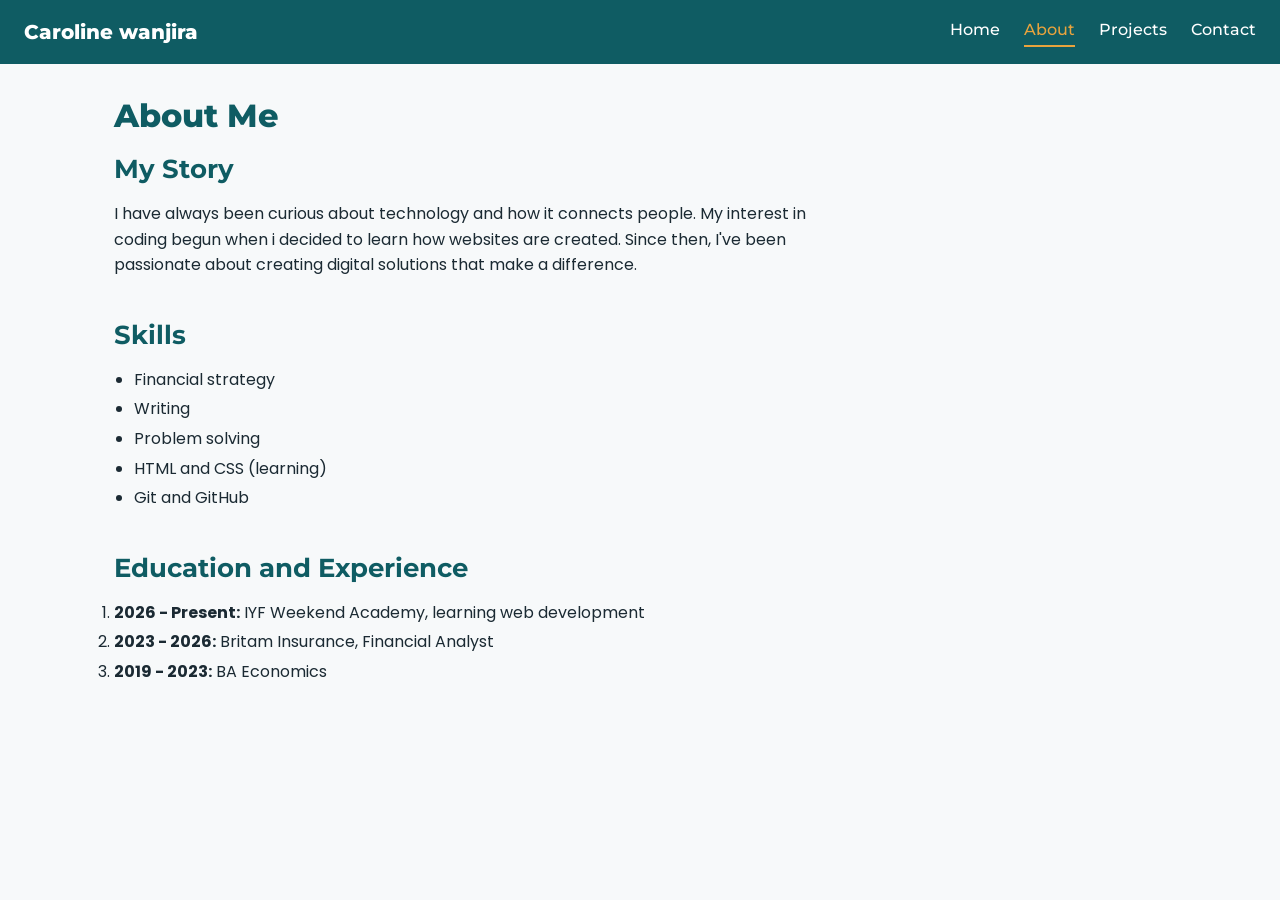
==== about.html @ ba09dccf "Add: week 2 portfolio as the starting point" ====
<!DOCTYPE html>
<html lang="en">
<head>
    <meta charset="UTF-8">
    <meta name="viewport" content="width=device-width, initial-scale=1.0">
    <title>About Caroline Wanjira</title>
    <link rel="stylesheet" href="styles.css">
</head>


<body>
  <header>
    <header class="site-header">
  <a class="logo" href="index.html">Caroline wanjira</a>
  <input type="checkbox" id="nav-toggle" class="nav-toggle" aria-label="Toggle menu">
  <label for="nav-toggle" class="nav-toggle-label" aria-hidden="true">&#9776;</label>
  <nav class="site-nav" aria-label="Main">
    <ul class="nav-links">
      <li><a href="index.html">Home</a></li>
      <li><a href="about.html" aria-current="page">About</a></li>
      <li><a href="projects.html">Projects</a></li>
      <li><a href="contact.html">Contact</a></li>
    </ul>
  </nav>
</header>
     
  </header>

  <main>
    <h1>About Me</h1>

    <section>
      <h2>My Story</h2>
      <p>I have always been curious about technology and how it connects people. My interest in coding begun when i decided to learn how websites are created. Since then, I've been passionate about creating digital solutions that make a difference.</p>
    </section>

    <section>
      <h2>Skills</h2>
      <ul>
        <li>Financial strategy</li>
        <li>Writing</li>
        <li>Problem solving</li>
        <li>HTML and CSS (learning)</li>
        <li>Git and GitHub</li>
      </ul>
    </section>

    <section>
      <h2>Education and Experience</h2>
      <ol>
        <li><strong>2026 - Present:</strong> IYF Weekend Academy, learning web development</li>
        <li><strong>2023 - 2026:</strong> Britam Insurance, Financial Analyst</li>
        <li><strong>2019 - 2023:</strong> BA Economics</li>
      </ol>
    </section>
  </main>
</body>
</html>
---- styles.css ----
@import url("https://fonts.googleapis.com/css2?family=Montserrat:wght@500;600;700;800&family=Poppins:wght@400;500;600&display=swap");
:root {
  --color-primary: #0f5c63;
  --color-primary-dark: #0a4352;
  --color-secondary: #e8a33d;
  --color-secondary-dark: #d08f2c;
  --color-bg: #f7f9fa;
  --color-surface: #ffffff;
  --color-text: #1b2a33;
  --color-muted: #5f6b73;
  --color-border: #dde3e6;

  --font-heading: "Montserrat", "Roboto", sans-serif;
  --font-body: "Poppins", "Open Sans", "Roboto", sans-serif;


  --fs-h1: 2rem;
  --fs-h2: 1.65rem;
  --fs-h3: 1.35rem;
  --fs-h4: 1.25rem;
  --fs-h5: 1.125rem;
  --fs-h6: 1rem;
  --heading-margin: 0 0 1rem;

  
  --space-sm: 0.5rem;
  --space-md: 1rem;
  --space-lg: 2rem;
  --radius: 6px;
  --shadow-sm: 0 4px 6px rgba(0, 0, 0, 0.1);
  --shadow-md: 0 10px 20px rgba(0, 0, 0, 0.1);
}


*,
*::before,
*::after {
  margin: 0;
  padding: 0;
  box-sizing: border-box;
}

html {
  font-size: 16px;
}

body {
  font-family: var(--font-body);
  font-size: 1rem;
  line-height: 1.6;
  color: var(--color-text);
  background-color: var(--color-bg);
p {
  margin-bottom: 1rem;
  max-width: 70ch;
}

h1, h2, h3, h4, h5, h6 {
  font-family: var(--font-heading);
  color: var(--color-primary);
  margin: var(--heading-margin);
  line-height: 1.25;
}

h1 { font-size: var(--fs-h1); font-weight: 800; }
h2 { font-size: var(--fs-h2); font-weight: 700; }
h3 { font-size: var(--fs-h3); font-weight: 600; }
h4 { font-size: var(--fs-h4); font-weight: 600; color: var(--color-text); }
h5 { font-size: var(--fs-h5); font-weight: 500; color: var(--color-text); }
h6 { font-size: var(--fs-h6); font-weight: 500; color: var(--color-muted); }

em {
  color: var(--color-muted);
}

ul {
  margin: 0 0 1rem 1.25rem;
}

li {
  margin-bottom: 0.25rem;
}

a {
  color: var(--color-primary);
  text-decoration: underline;
  text-underline-offset: 3px;
  transition: color 0.2s ease;
}

a:hover {
  color: var(--color-secondary-dark);
}

a:focus-visible,
button:focus-visible,
input:focus-visible,
select:focus-visible,
textarea:focus-visible {
  outline: 3px solid var(--color-secondary);
  outline-offset: 2px;
}

.site-header {
  display: flex;
  flex-wrap: wrap;
  justify-content: space-between;
  align-items: center;
  background-color: var(--color-primary);
  padding: var(--space-md) 1.5rem;
}

.logo {
  color: #ffffff;
  font-family: var(--font-heading);
  font-size: 1.25rem;
  font-weight: 800;
  text-decoration: none;
}

.logo:hover {
  color: var(--color-secondary);
}

.nav-toggle {
  position: absolute;               
  opacity: 0;
}

.nav-toggle-label {
  color: #ffffff;
  font-size: 1.8rem;
  line-height: 1;
  cursor: pointer;
  padding: 0 var(--space-sm);
}

.nav-toggle:focus-visible + .nav-toggle-label {
  outline: 3px solid var(--color-secondary);
  outline-offset: 2px;
}

.site-nav {
  flex-basis: 100%;
}

.nav-links {
  display: none;                    
  flex-direction: column;
  gap: var(--space-sm);
  list-style: none;
  margin: 0;
  padding-top: var(--space-md);
}

.nav-links li {
  margin: 0;
}

.nav-toggle:checked ~ .site-nav .nav-links {
  display: flex;                   
}

.site-header nav a {
  display: inline-block;
  color: #ffffff;
  font-family: var(--font-heading);
  font-weight: 500;
  text-decoration: none;
  padding: var(--space-sm) 0;
  border-bottom: 2px solid transparent;
}

.site-header nav a:hover,
.site-header nav a.active,
.site-header nav a[aria-current="page"] {
  color: var(--color-secondary);
  border-bottom-color: var(--color-secondary);
}

/* 7. Layout */
main {
  max-width: 900px;
  margin: 0 auto;
  padding: var(--space-lg) var(--space-md);
}

section {
  margin-bottom: 2.5rem;
}

/* 8. Cards */
article {
  background-color: var(--color-surface);
  border: 1px solid var(--color-border);
  border-left: 4px solid var(--color-secondary);
  border-radius: var(--radius);
  padding: 1.5rem;
  margin-bottom: 1.5rem;
  transition: box-shadow 0.3s ease;
}

article:hover,
.card:hover {
  box-shadow: var(--shadow-md);
}

/* 9. Images (responsive) */
img {
  display: block;
  max-width: 100%;
  height: auto;
  border-radius: var(--radius);
  margin-top: 1rem;
}

button,
.btn,
.button {
  display: inline-block;
  font-family: var(--font-heading);
  font-size: 1rem;
  font-weight: 600;
  color: var(--color-text);
  background-color: var(--color-secondary);
  border: none;
  border-radius: var(--radius);
  padding: 0.75rem 1.5rem;
  cursor: pointer;
  text-decoration: none;
  transition: all 0.3s ease;
}

button:hover,
.btn:hover,
.button:hover {
  background-color: var(--color-primary);
  color: #ffffff;
  transform: translateY(-2px);
  box-shadow: var(--shadow-sm);
}


label {
  display: block;
  font-weight: 500;
  margin: 1rem 0 0.25rem;
}

input,
select,
textarea {
  width: 100%;
  max-width: 480px;
  font-family: var(--font-body);
  font-size: 1rem;
  color: var(--color-text);
  background-color: var(--color-surface);
  border: 1px solid var(--color-border);
  border-radius: var(--radius);
  padding: 0.6rem 0.75rem;
}

form button {
  margin-top: 1.25rem;
}


footer {
  background-color: var(--color-text);
  color: #ffffff;
  text-align: center;
  padding: 1.25rem;
}

footer p {
  margin: 0 auto;
  max-width: none;
}



.hero {
  display: grid;
  gap: var(--space-lg);
  align-items: center;
}

.hero-text {
  background: none;
  border: none;
  padding: 0;
  margin: 0;
}

.hero-text:hover {
  box-shadow: none;
}

.hero-image img {
  margin-top: 0;
}

/* Projects: 1 column */
.projects {
  display: grid;
  grid-template-columns: 1fr;
  gap: 1.5rem;
}

.projects > article {
  margin-bottom: 0;
}

.contact-layout {
  display: grid;
  gap: var(--space-lg);
}

.contact-sidebar {
  align-self: start;
  background-color: var(--color-surface);
  border: 1px solid var(--color-border);
  border-radius: var(--radius);
  padding: 1.5rem;
}

@media (min-width: 768px) {
  :root {
    --fs-h1: 2.5rem;
    --fs-h2: 2rem;
    --fs-h3: 1.5rem;
  }

  main {
    padding: var(--space-lg) 1.5rem;
  }


  .nav-toggle-label {
    display: none;
  }

  .site-nav {
    flex-basis: auto;
  }

  .nav-links {
    display: flex;
    flex-direction: row;
    gap: 1.5rem;
    padding-top: 0;
  }

  .site-header nav a {
    padding: 0 0 2px;
  }

  .hero {
    grid-template-columns: 1.2fr 1fr;
  }
  .projects {
    grid-template-columns: repeat(2, 1fr);
  }

@media (min-width: 1024px) {
  /* projects: 3 columns */
  .projects {
    grid-template-columns: repeat(3, 1fr);
  }

  .contact-layout {
    grid-template-columns: 2fr 1fr;
  }
}

@media (min-width: 1280px) {
  main {
    max-width: 1100px;
  }
}
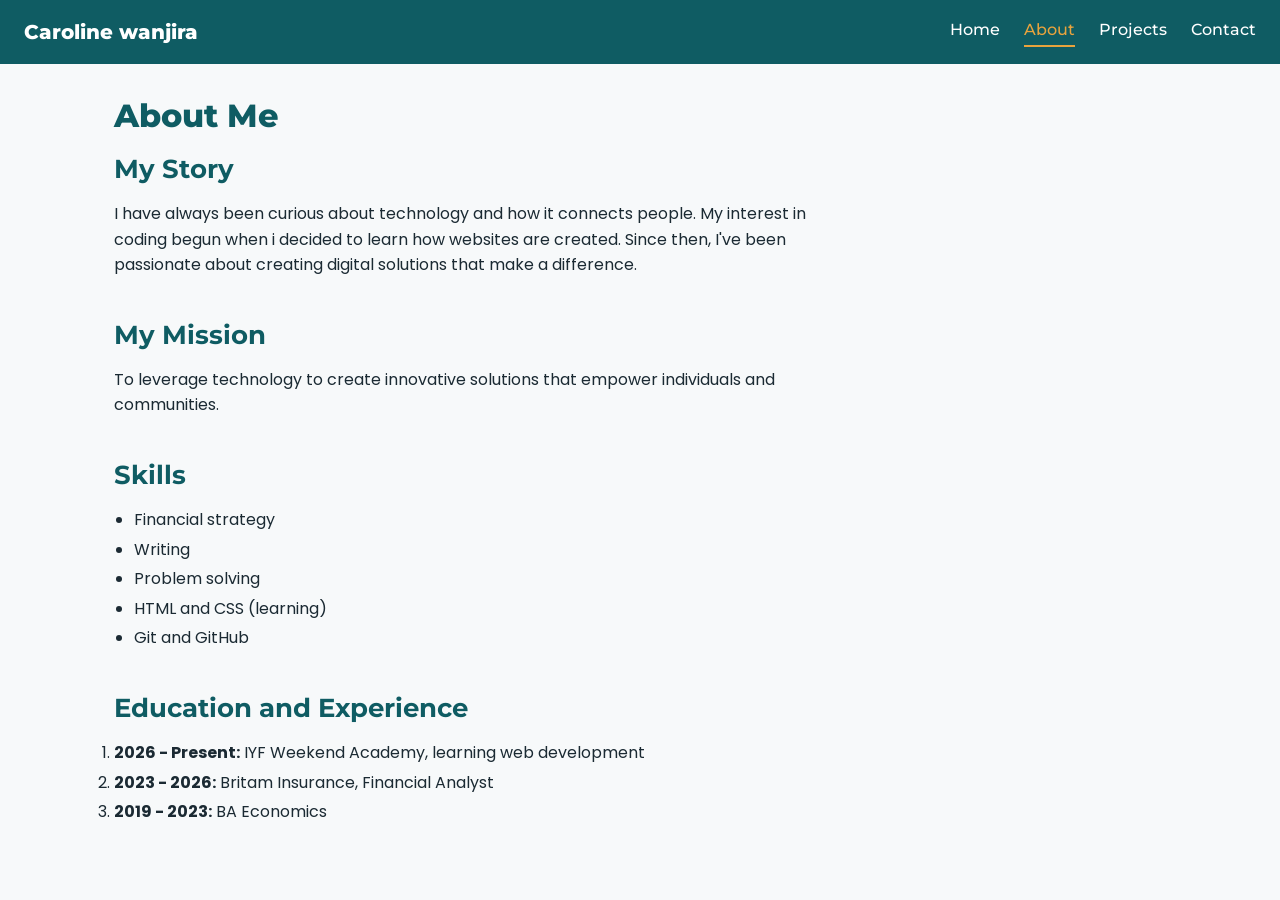
==== commit e061921a: "update about.html with mission section" ====
--- a/about.html
+++ b/about.html
@@ -33,7 +33,10 @@
       <h2>My Story</h2>
       <p>I have always been curious about technology and how it connects people. My interest in coding begun when i decided to learn how websites are created. Since then, I've been passionate about creating digital solutions that make a difference.</p>
     </section>
-
+<section>
+  <h2>My Mission</h2>
+  <p>To leverage technology to create innovative solutions that empower individuals and communities.</p>
+</section>
     <section>
       <h2>Skills</h2>
       <ul>
--- a/styles.css
+++ b/styles.css
@@ -331,6 +331,9 @@
     --fs-h2: 2rem;
     --fs-h3: 1.5rem;
   }
+  .projects {
+    grid-template-columns: repeat(2, 1fr);
+  }
 
   main {
     padding: var(--space-lg) 1.5rem;
@@ -349,7 +352,7 @@
     display: flex;
     flex-direction: row;
     gap: 1.5rem;
-    padding-top: 0;
+    padding-top: 0;ttg
   }
 
   .site-header nav a {
@@ -378,4 +381,7 @@
   main {
     max-width: 1100px;
   }
+}
+nav a:hover {
+  text-decoration: underline;
 }
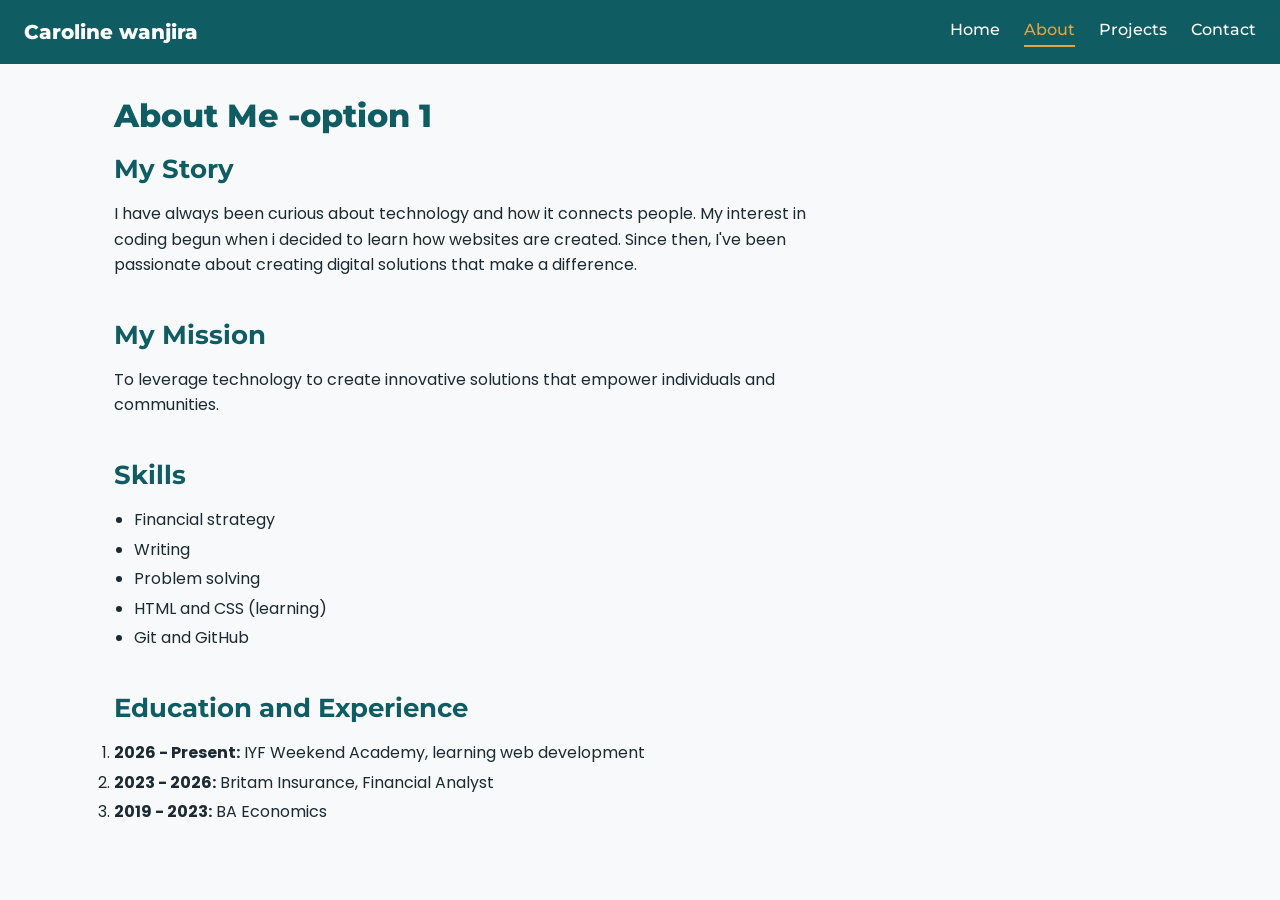
==== commit 94d25d97: "update header to option 1" ====
--- a/about.html
+++ b/about.html
@@ -27,7 +27,7 @@
   </header>
 
   <main>
-    <h1>About Me</h1>
+    <h1>About Me -option 1</h1>
 
     <section>
       <h2>My Story</h2>
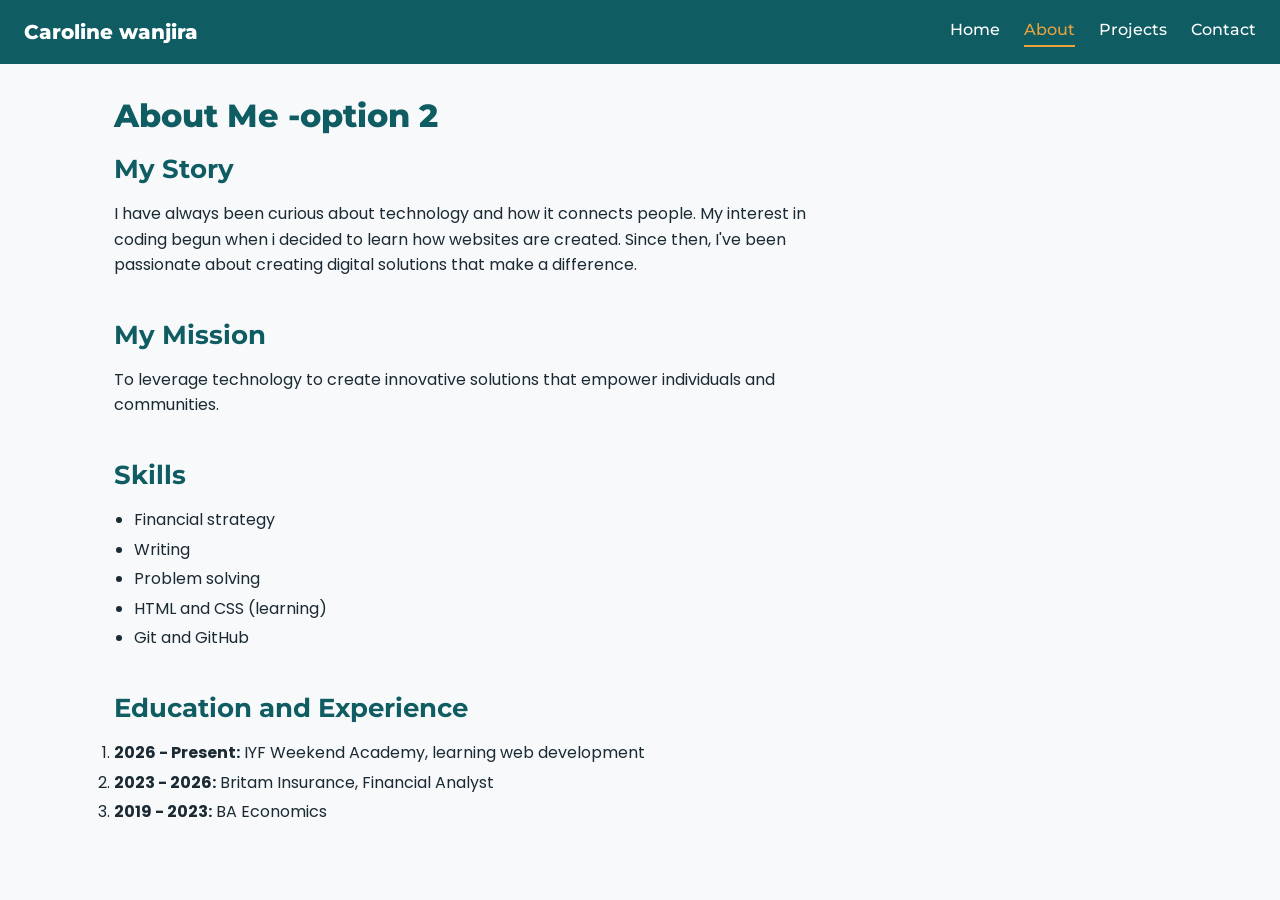
==== commit 7df0e70d: "update header to option 2" ====
--- a/about.html
+++ b/about.html
@@ -27,7 +27,7 @@
   </header>
 
   <main>
-    <h1>About Me -option 1</h1>
+    <h1>About Me -option 2</h1>
 
     <section>
       <h2>My Story</h2>
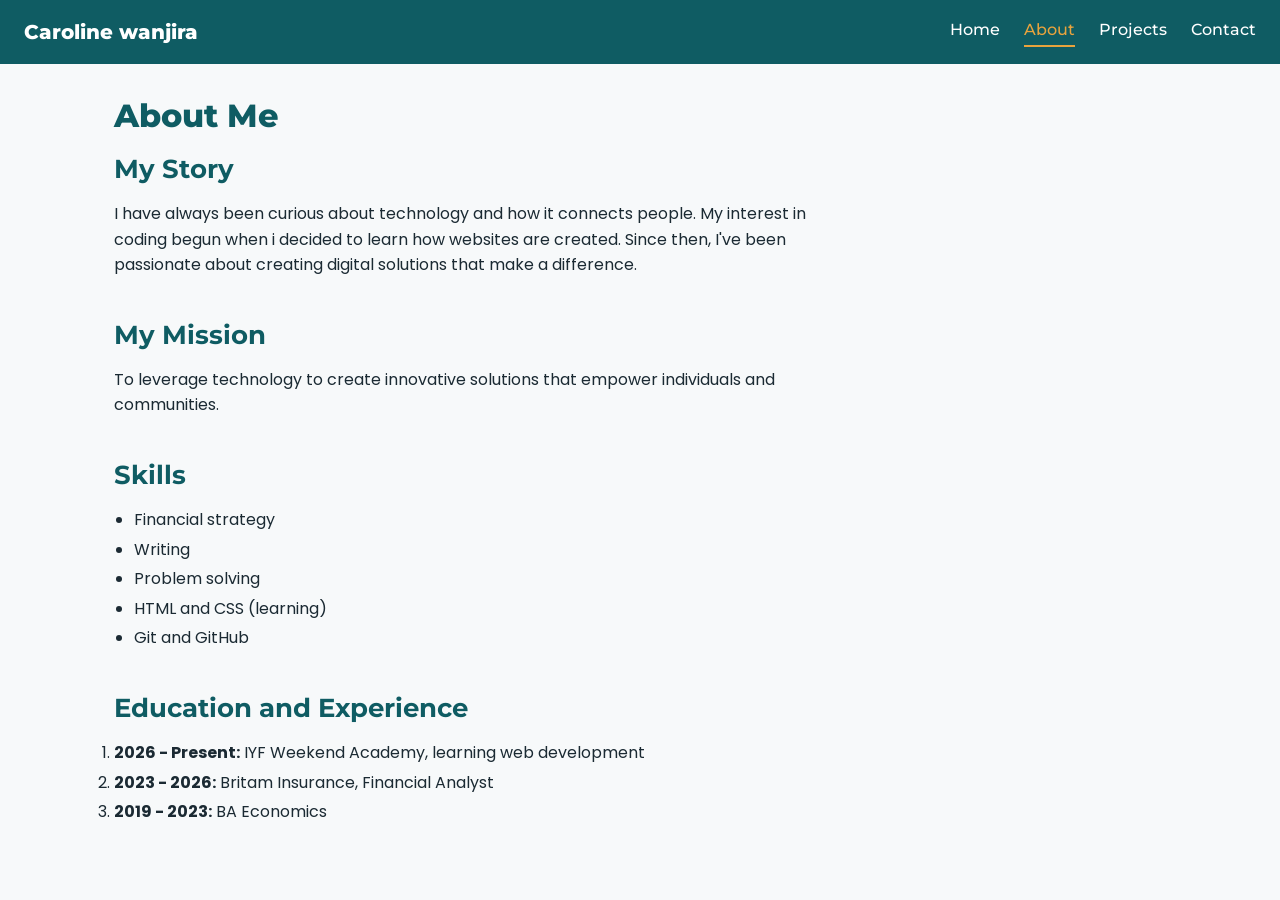
==== commit e8c1b38d: "fix: resolve merge conflict between headers" ====
--- a/about.html
+++ b/about.html
@@ -27,7 +27,7 @@
   </header>
 
   <main>
-    <h1>About Me -option 2</h1>
+    <h1>About Me</h1>
 
     <section>
       <h2>My Story</h2>
